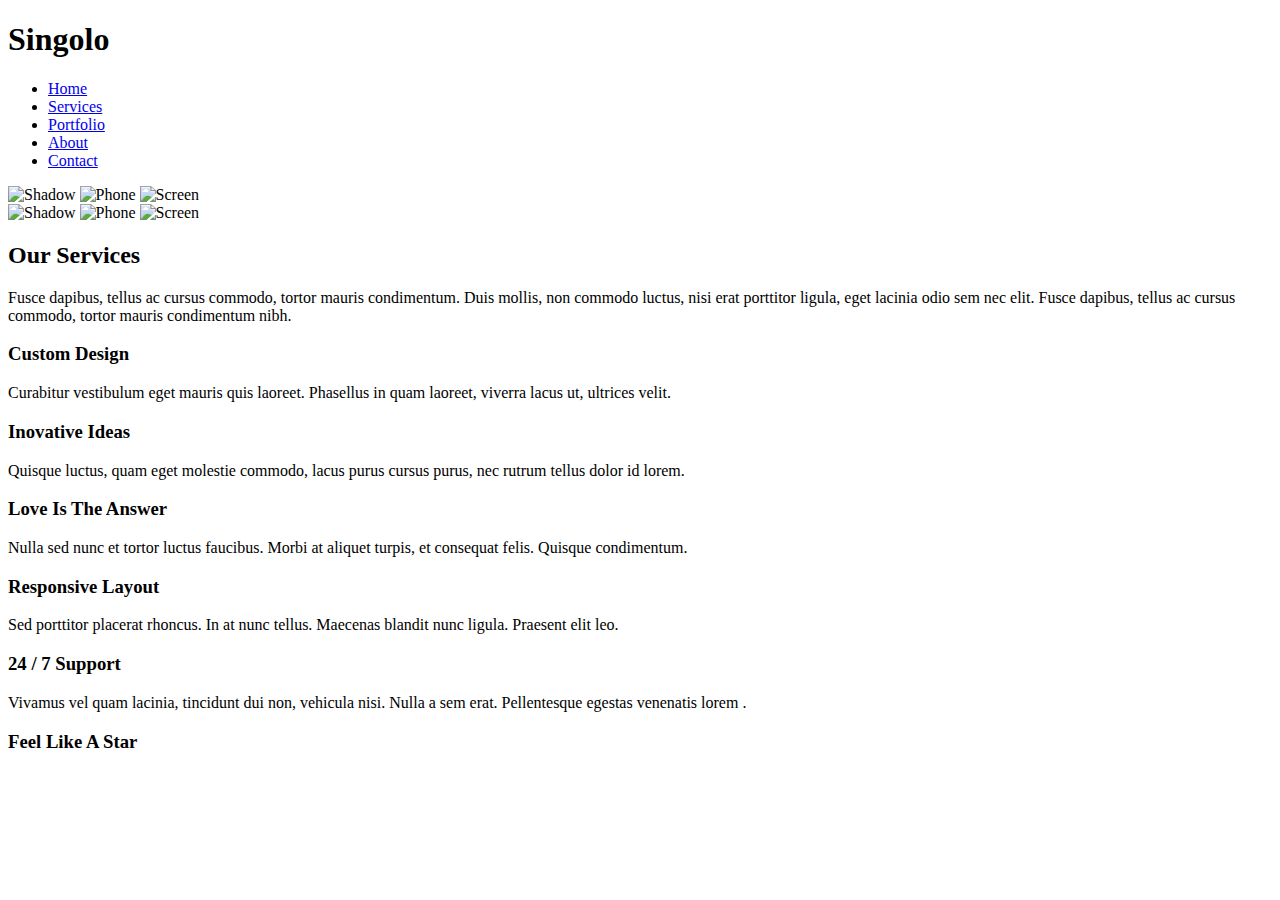
==== singolo1.html @ 4a8bdc44 "feat: add header, slider, services sections" ====
<!DOCTYPE html>
<html lang="en">
<head>
    <meta charset="UTF-8">
    <meta name="viewport" content="width=device-width, initial-scale=1.0">
    <meta http-equiv="X-UA-Compatible" content="ie=edge">
    <title>Singolo</title>
    <link rel="stylesheet" href="singolo1.css">
    <link href="https://fonts.googleapis.com/css?family=Lato:300,400,700,900&display=swap" rel="stylesheet">
</head>
<body>
    <header class="header">
        <div class="wrapper header-grid">
            <h1>Singolo</h1>
            <nav class="navigation">
                <ul class="navigation__list">
                    <li class="navigation__item"><a href="#" class="navigation__link active">Home</a></li>
                    <li class="navigation__item"><a href="#" class="navigation__link">Services</a></li>
                    <li class="navigation__item"><a href="#" class="navigation__link">Portfolio</a></li>
                    <li class="navigation__item"><a href="#" class="navigation__link">About</a></li>
                    <li class="navigation__item"><a href="#" class="navigation__link">Contact</a></li>
                </ul>
            </nav>
        </div>
    </header>
    <section class="slider">
        <div class="wrapper slider-grid">
            <div class="arrow"></div>
            <div class="phone-vertical">
                <img src="./assets/img/shadow.png" alt="Shadow" class="phone-vertical__shadow">
                <img src="./assets/img/phone-base.png" alt="Phone" class="phone-vertical__base">
                <img src="./assets/img/screen-vertical.jpg" alt="Screen" class="phone-vertical__screen">
            </div>
            <div class="phone-horizontal">
                <img src="./assets/img/shadow.png" alt="Shadow" class="phone-horizontal__shadow">
                <img src="./assets/img/phone-base.png" alt="Phone" class="phone-horizontal__base">
                <img src="./assets/img/screen-horizontal.jpg" alt="Screen" class="phone-horizontal__screen">
            </div>
            <div class="arrow arrow_right"></div>
        </div>
    </section>
    <section class="services">
        <h2>Our Services</h2>
        <p>Fusce dapibus, tellus ac cursus commodo, tortor mauris condimentum. Duis mollis, non commodo luctus, nisi erat porttitor ligula, eget lacinia odio sem nec elit. Fusce dapibus, tellus ac cursus commodo, tortor mauris condimentum nibh.</p>
        <div class="services__content">
            <div class="services__item">
                <h3>Custom Design</h3>
                <p>Curabitur vestibulum eget mauris quis laoreet. Phasellus in quam laoreet, viverra lacus ut, ultrices velit.</p>
            </div>
            <div class="services__item">
                <h3>Inovative Ideas</h3>
                <p>Quisque luctus, quam eget molestie commodo, lacus purus cursus purus, nec rutrum tellus dolor id lorem.</p>
            </div>
            <div class="services__item">
                <h3>Love Is The Answer</h3>
                <p>Nulla sed nunc et tortor luctus faucibus. Morbi at aliquet turpis, et consequat felis. Quisque condimentum.</p>
            </div>
            <div class="services__item">
                <h3>Responsive Layout</h3>
                <p>Sed porttitor placerat rhoncus. In at nunc tellus. Maecenas blandit nunc ligula. Praesent elit leo.</p>
            </div>
            <div class="services__item">
                <h3>24 / 7 Support</h3>
                <p>Vivamus vel quam lacinia, tincidunt dui non, vehicula nisi. Nulla a sem erat. Pellentesque egestas venenatis lorem .</p>
            </div>
            <div class="services__item">
                <h3>Feel Like A Star</h3>
                <p></p>
            </div>
        </div>
    </section>
</body>
</html>
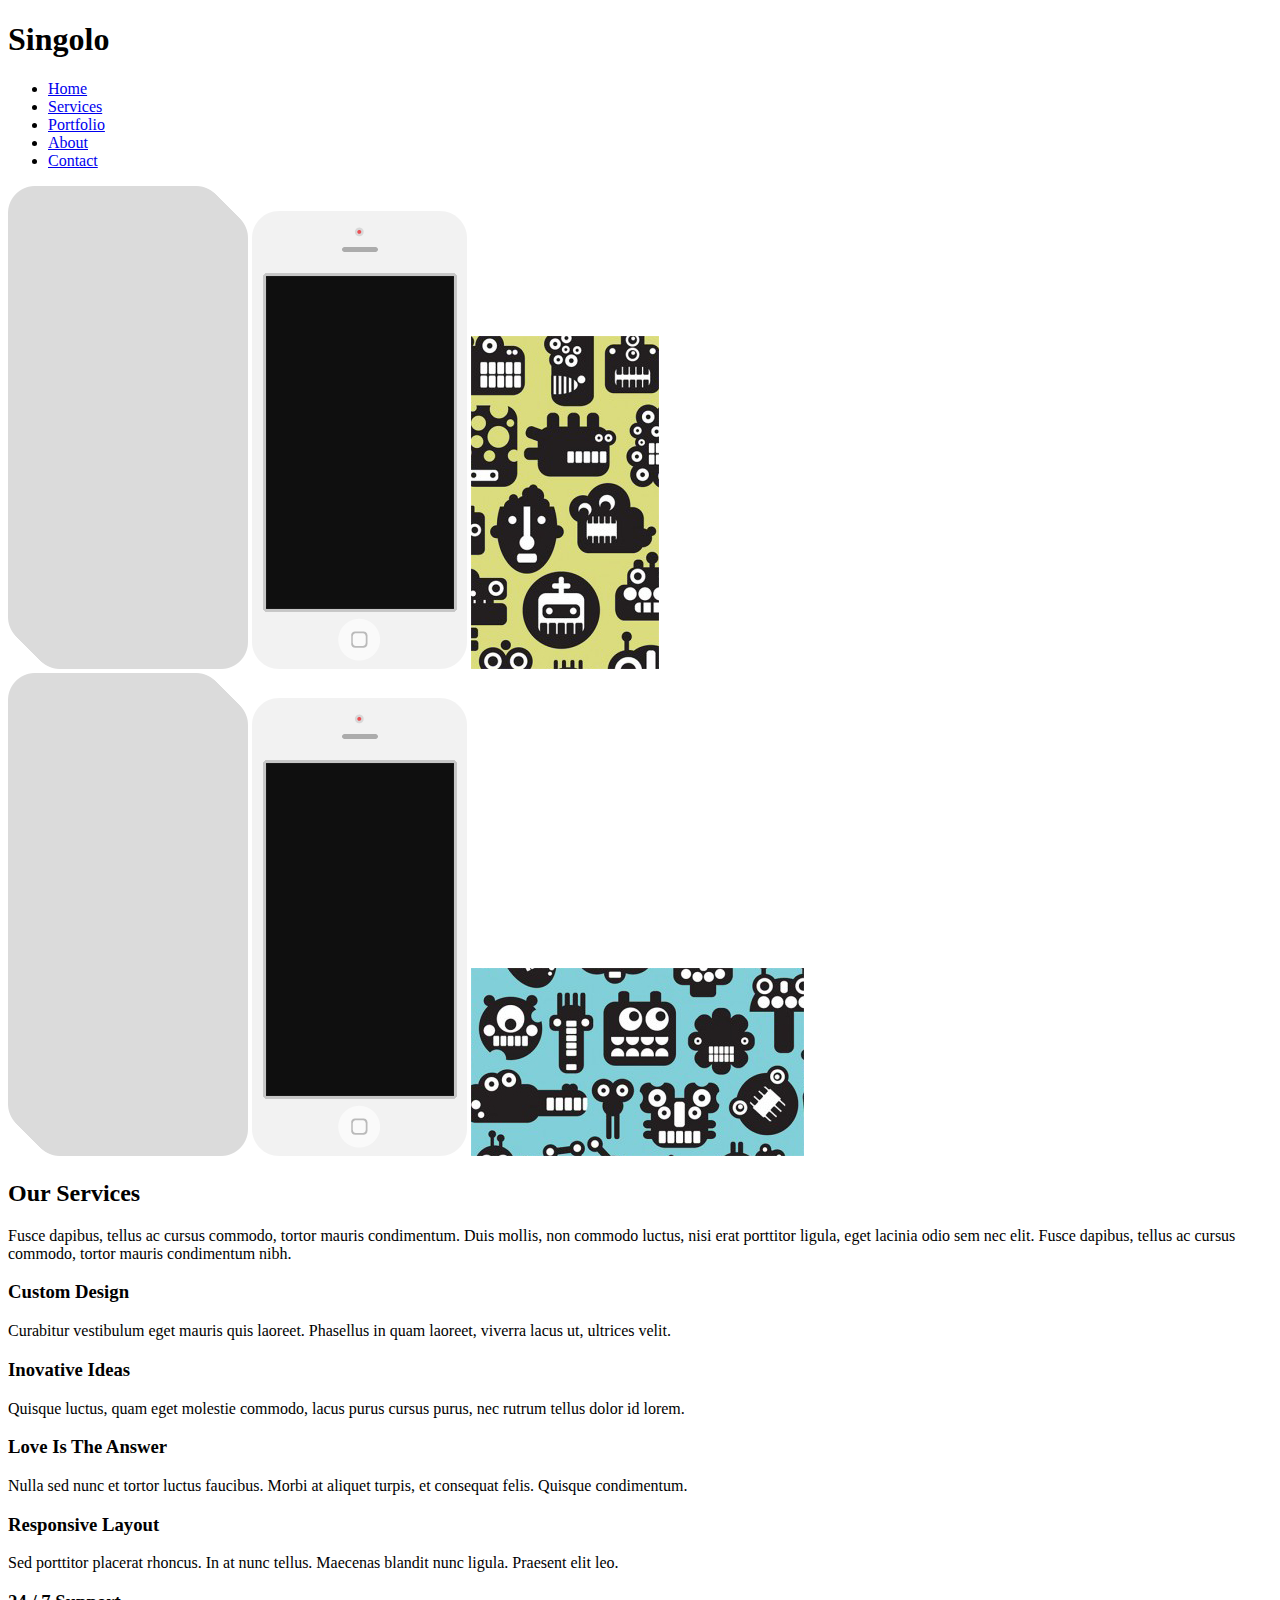
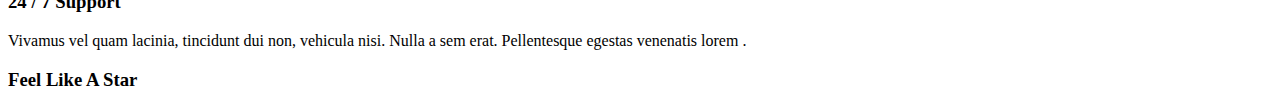
==== commit c65994f6: "feat: add wrapper in services" ====
--- a/singolo1.html
+++ b/singolo1.html
@@ -40,32 +40,34 @@
         </div>
     </section>
     <section class="services">
-        <h2>Our Services</h2>
-        <p>Fusce dapibus, tellus ac cursus commodo, tortor mauris condimentum. Duis mollis, non commodo luctus, nisi erat porttitor ligula, eget lacinia odio sem nec elit. Fusce dapibus, tellus ac cursus commodo, tortor mauris condimentum nibh.</p>
-        <div class="services__content">
-            <div class="services__item">
-                <h3>Custom Design</h3>
-                <p>Curabitur vestibulum eget mauris quis laoreet. Phasellus in quam laoreet, viverra lacus ut, ultrices velit.</p>
-            </div>
-            <div class="services__item">
-                <h3>Inovative Ideas</h3>
-                <p>Quisque luctus, quam eget molestie commodo, lacus purus cursus purus, nec rutrum tellus dolor id lorem.</p>
-            </div>
-            <div class="services__item">
-                <h3>Love Is The Answer</h3>
-                <p>Nulla sed nunc et tortor luctus faucibus. Morbi at aliquet turpis, et consequat felis. Quisque condimentum.</p>
-            </div>
-            <div class="services__item">
-                <h3>Responsive Layout</h3>
-                <p>Sed porttitor placerat rhoncus. In at nunc tellus. Maecenas blandit nunc ligula. Praesent elit leo.</p>
-            </div>
-            <div class="services__item">
-                <h3>24 / 7 Support</h3>
-                <p>Vivamus vel quam lacinia, tincidunt dui non, vehicula nisi. Nulla a sem erat. Pellentesque egestas venenatis lorem .</p>
-            </div>
-            <div class="services__item">
-                <h3>Feel Like A Star</h3>
-                <p></p>
+        <div class="wrapper services-grid">
+            <h2>Our Services</h2>
+            <p>Fusce dapibus, tellus ac cursus commodo, tortor mauris condimentum. Duis mollis, non commodo luctus, nisi erat porttitor ligula, eget lacinia odio sem nec elit. Fusce dapibus, tellus ac cursus commodo, tortor mauris condimentum nibh.</p>
+            <div class="services__content">
+                <div class="services__item">
+                    <h3>Custom Design</h3>
+                    <p>Curabitur vestibulum eget mauris quis laoreet. Phasellus in quam laoreet, viverra lacus ut, ultrices velit.</p>
+                </div>
+                <div class="services__item">
+                    <h3>Inovative Ideas</h3>
+                    <p>Quisque luctus, quam eget molestie commodo, lacus purus cursus purus, nec rutrum tellus dolor id lorem.</p>
+                </div>
+                <div class="services__item">
+                    <h3>Love Is The Answer</h3>
+                    <p>Nulla sed nunc et tortor luctus faucibus. Morbi at aliquet turpis, et consequat felis. Quisque condimentum.</p>
+                </div>
+                <div class="services__item">
+                    <h3>Responsive Layout</h3>
+                    <p>Sed porttitor placerat rhoncus. In at nunc tellus. Maecenas blandit nunc ligula. Praesent elit leo.</p>
+                </div>
+                <div class="services__item">
+                    <h3>24 / 7 Support</h3>
+                    <p>Vivamus vel quam lacinia, tincidunt dui non, vehicula nisi. Nulla a sem erat. Pellentesque egestas venenatis lorem .</p>
+                </div>
+                <div class="services__item">
+                    <h3>Feel Like A Star</h3>
+                    <p></p>
+                </div>
             </div>
         </div>
     </section>
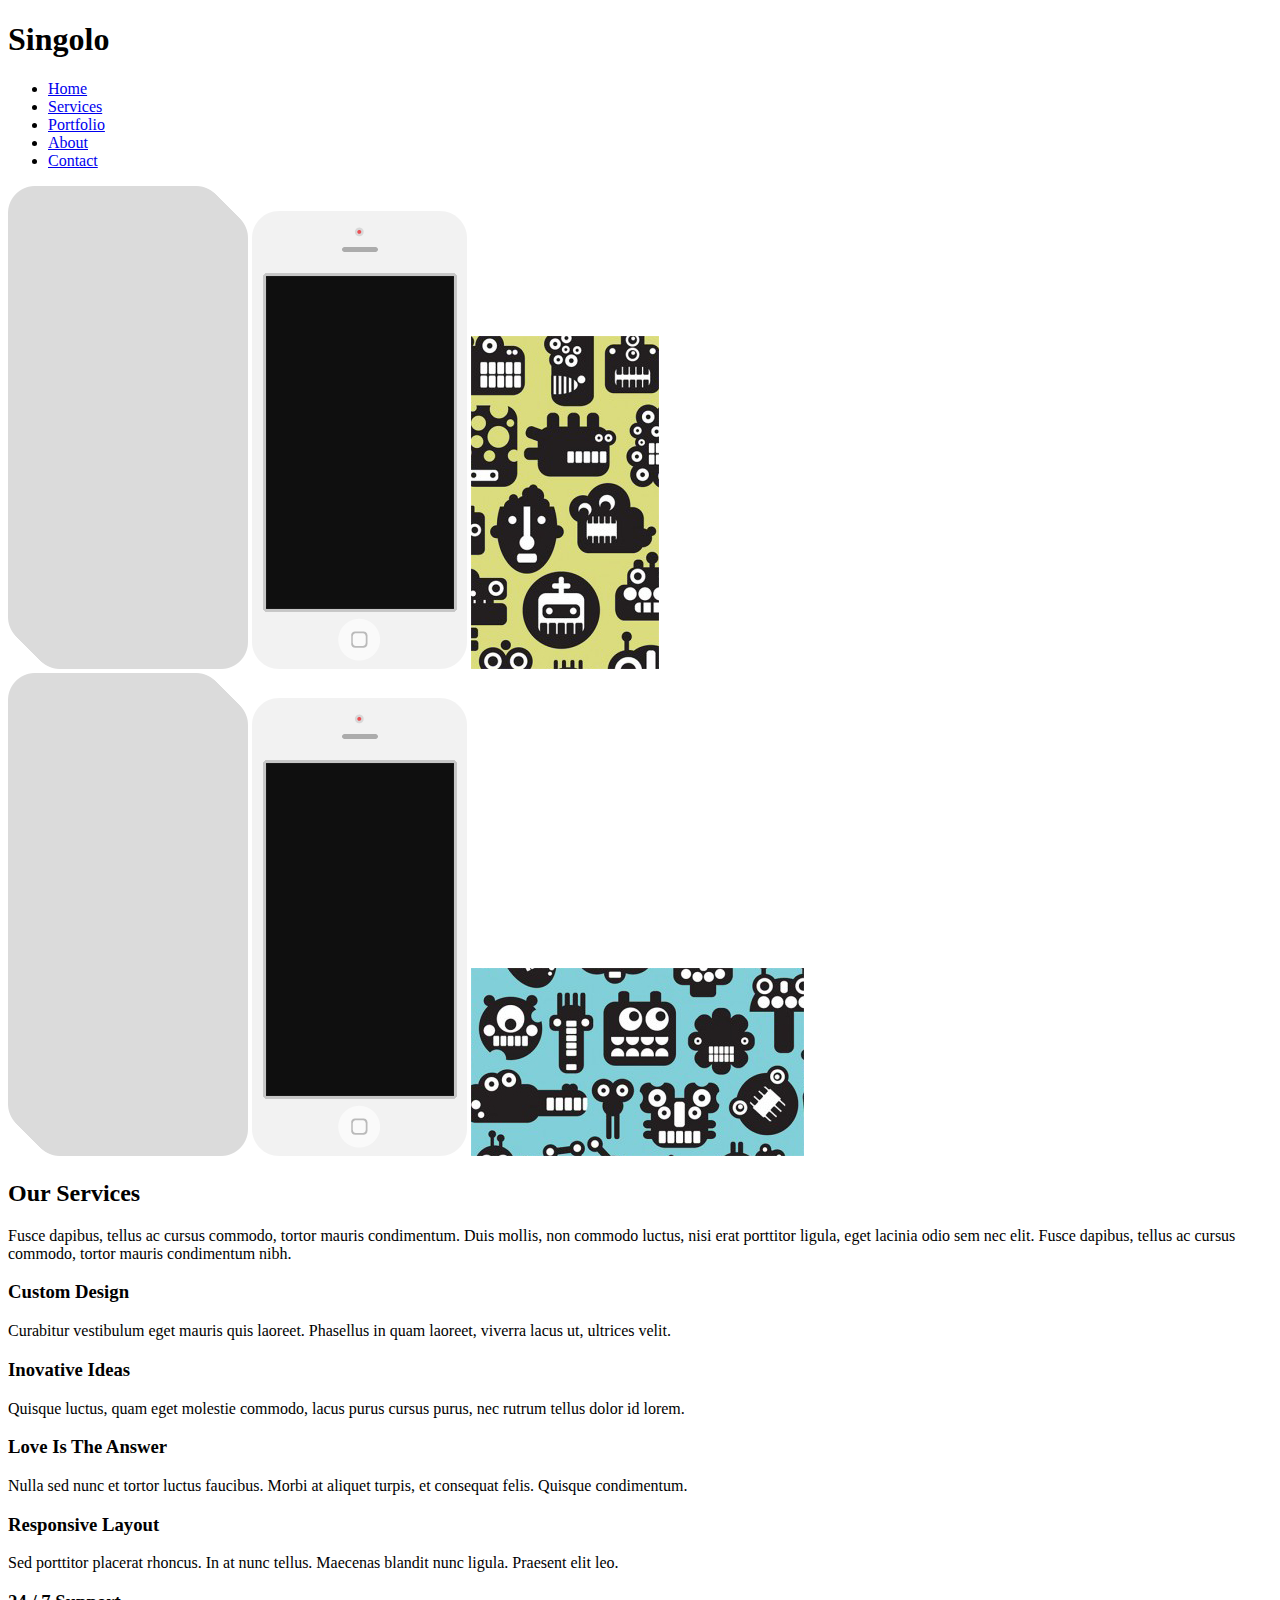
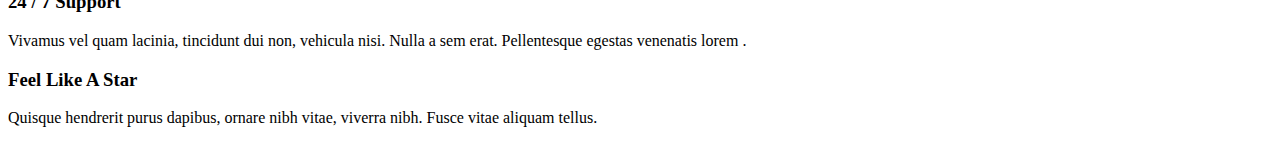
==== commit c899785f: "feat: add icon blocks" ====
--- a/singolo1.html
+++ b/singolo1.html
@@ -40,33 +40,33 @@
         </div>
     </section>
     <section class="services">
-        <div class="wrapper services-grid">
+        <div class="wrapper">
             <h2>Our Services</h2>
             <p>Fusce dapibus, tellus ac cursus commodo, tortor mauris condimentum. Duis mollis, non commodo luctus, nisi erat porttitor ligula, eget lacinia odio sem nec elit. Fusce dapibus, tellus ac cursus commodo, tortor mauris condimentum nibh.</p>
-            <div class="services__content">
-                <div class="services__item">
+            <div class="services__content services-grid">
+                <div class="services__item icon icon_pen">
                     <h3>Custom Design</h3>
                     <p>Curabitur vestibulum eget mauris quis laoreet. Phasellus in quam laoreet, viverra lacus ut, ultrices velit.</p>
                 </div>
-                <div class="services__item">
+                <div class="services__item icon icon_lightbulb">
                     <h3>Inovative Ideas</h3>
                     <p>Quisque luctus, quam eget molestie commodo, lacus purus cursus purus, nec rutrum tellus dolor id lorem.</p>
                 </div>
-                <div class="services__item">
+                <div class="services__item icon icon_heart">
                     <h3>Love Is The Answer</h3>
                     <p>Nulla sed nunc et tortor luctus faucibus. Morbi at aliquet turpis, et consequat felis. Quisque condimentum.</p>
                 </div>
-                <div class="services__item">
+                <div class="services__item icon icon_phone">
                     <h3>Responsive Layout</h3>
                     <p>Sed porttitor placerat rhoncus. In at nunc tellus. Maecenas blandit nunc ligula. Praesent elit leo.</p>
                 </div>
-                <div class="services__item">
+                <div class="services__item icon icon_message">
                     <h3>24 / 7 Support</h3>
                     <p>Vivamus vel quam lacinia, tincidunt dui non, vehicula nisi. Nulla a sem erat. Pellentesque egestas venenatis lorem .</p>
                 </div>
-                <div class="services__item">
+                <div class="services__item icon icon_star">
                     <h3>Feel Like A Star</h3>
-                    <p></p>
+                    <p>Quisque hendrerit purus dapibus, ornare nibh vitae, viverra nibh. Fusce vitae aliquam tellus.</p>
                 </div>
             </div>
         </div>
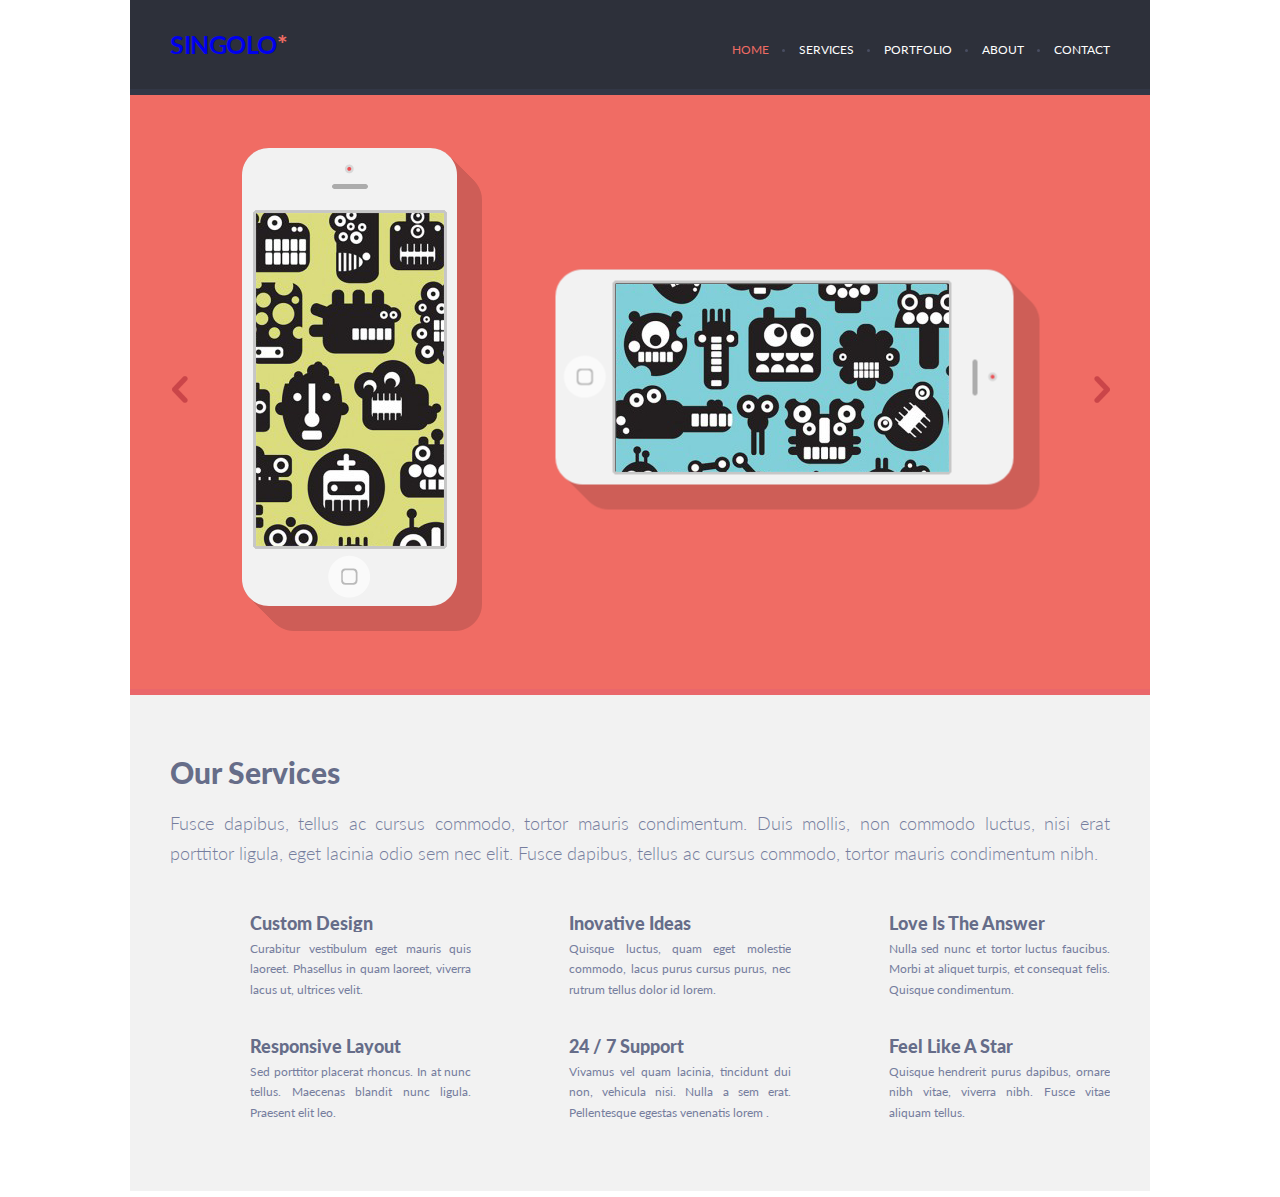
==== commit b3868286: "fix icon blocks" ====
--- a/singolo1.html
+++ b/singolo1.html
@@ -11,7 +11,7 @@
 <body>
     <header class="header">
         <div class="wrapper header-grid">
-            <h1>Singolo</h1>
+            <h1><a href="#" class="logo">Singolo</a></h1>
             <nav class="navigation">
                 <ul class="navigation__list">
                     <li class="navigation__item"><a href="#" class="navigation__link active">Home</a></li>
@@ -25,7 +25,7 @@
     </header>
     <section class="slider">
         <div class="wrapper slider-grid">
-            <div class="arrow"></div>
+            <a href="#" class="arrow arrow_left"></a>
             <div class="phone-vertical">
                 <img src="./assets/img/shadow.png" alt="Shadow" class="phone-vertical__shadow">
                 <img src="./assets/img/phone-base.png" alt="Phone" class="phone-vertical__base">
@@ -36,7 +36,7 @@
                 <img src="./assets/img/phone-base.png" alt="Phone" class="phone-horizontal__base">
                 <img src="./assets/img/screen-horizontal.jpg" alt="Screen" class="phone-horizontal__screen">
             </div>
-            <div class="arrow arrow_right"></div>
+            <a href="#" class="arrow arrow_right"></a>
         </div>
     </section>
     <section class="services">
@@ -44,27 +44,33 @@
             <h2>Our Services</h2>
             <p>Fusce dapibus, tellus ac cursus commodo, tortor mauris condimentum. Duis mollis, non commodo luctus, nisi erat porttitor ligula, eget lacinia odio sem nec elit. Fusce dapibus, tellus ac cursus commodo, tortor mauris condimentum nibh.</p>
             <div class="services__content services-grid">
-                <div class="services__item icon icon_pen">
+                <div class="services__item">
+                    <span class="icon icon_pen"></span>
                     <h3>Custom Design</h3>
                     <p>Curabitur vestibulum eget mauris quis laoreet. Phasellus in quam laoreet, viverra lacus ut, ultrices velit.</p>
                 </div>
-                <div class="services__item icon icon_lightbulb">
+                <div class="services__item">
+                    <span class="icon icon_lightbulb"></span>
                     <h3>Inovative Ideas</h3>
                     <p>Quisque luctus, quam eget molestie commodo, lacus purus cursus purus, nec rutrum tellus dolor id lorem.</p>
                 </div>
-                <div class="services__item icon icon_heart">
+                <div class="services__item">
+                    <span class="icon icon_heart"></span>
                     <h3>Love Is The Answer</h3>
                     <p>Nulla sed nunc et tortor luctus faucibus. Morbi at aliquet turpis, et consequat felis. Quisque condimentum.</p>
                 </div>
-                <div class="services__item icon icon_phone">
+                <div class="services__item">
+                    <span class="icon icon_phone"></span>
                     <h3>Responsive Layout</h3>
                     <p>Sed porttitor placerat rhoncus. In at nunc tellus. Maecenas blandit nunc ligula. Praesent elit leo.</p>
                 </div>
-                <div class="services__item icon icon_message">
+                <div class="services__item">
+                    <span class="icon icon_message"></span>
                     <h3>24 / 7 Support</h3>
                     <p>Vivamus vel quam lacinia, tincidunt dui non, vehicula nisi. Nulla a sem erat. Pellentesque egestas venenatis lorem .</p>
                 </div>
-                <div class="services__item icon icon_star">
+                <div class="services__item">
+                    <span class="icon icon_star"></span>
                     <h3>Feel Like A Star</h3>
                     <p>Quisque hendrerit purus dapibus, ornare nibh vitae, viverra nibh. Fusce vitae aliquam tellus.</p>
                 </div>
--- a/singolo1.css
+++ b/singolo1.css
@@ -0,0 +1,257 @@
+/* BASE */
+
+* {
+    margin: 0;
+    padding: 0;
+}
+
+body {
+    width: 1020px;
+    margin: 0 auto;
+    font-family: "Lato", sans-serif;
+}
+
+.wrapper {
+    margin: 0 auto;
+    width: 940px;
+}
+
+li {
+    list-style-type: none;
+}
+
+a {
+    text-decoration: none;
+}
+
+/* HEADER */
+
+header {
+    min-height: 89px;
+    background-color: #2d303a;
+    border-bottom: 6px solid #323746;
+}
+
+.header-grid {
+    display: grid;
+    grid-template-columns: 2fr 5fr 5fr;
+    padding-bottom: 30px;
+    padding-top: 29px;
+}
+
+h1 {
+    font-size: 25px;
+    font-weight: 700;
+    letter-spacing: -0.5px;
+    color: #ffffff;
+    text-transform: uppercase;
+    grid-column: 1 / span 1;
+}
+
+h1::after {
+    content: "*";
+    display: inline-block;
+    width: 8px;
+    height: 9px;
+    color: #f06c64;
+}
+
+.navigation {
+    padding-top: 9px;
+    grid-column: 3 / span 1;
+}
+
+.navigation__list {
+    text-align: right;
+}
+
+.navigation__item {
+    display: inline-block;
+}
+
+.navigation__item:nth-child(-n+4) {
+    padding-right: 10px;
+}
+
+.navigation__item:nth-child(-n+4)::after {
+    content: "";
+    display: inline-block;
+    margin-left: 13px;
+    margin-bottom: 2px;
+    width: 3px;
+    height: 3px;
+    background-color: #494e62;
+    border-radius: 50%;
+}
+
+.navigation__link {
+    font-size: 12px;
+    color: #ffffff;
+    text-transform: uppercase;
+}
+
+.active {
+    color: #f06c64;
+}
+
+/* SLIDER */
+
+.slider {
+    background-color: #f06c64;
+    border-bottom: 6px solid #ea676b;
+}
+
+.slider-grid {
+    display: grid;
+    grid-template-columns: 0.5fr 4fr 7fr 0.5fr;
+    grid-template-rows: 1fr;
+    min-height: 594px;
+}
+
+.arrow {
+    display: inline-block;
+    width: 16px;
+    height: 27px;
+    align-self: center;
+    margin-bottom: 5px;
+    margin-left: 2px;
+    background: url(./assets/img/arrow.png) no-repeat;
+}
+
+.arrow_right {
+    transform: scale(-1);
+    justify-self: right;
+}
+
+.phone-vertical {
+    position: relative;
+    padding-top: 53px;
+    padding-left: 33px;
+}
+
+.phone-horizontal {
+    position: relative;
+    padding-top: 53px;
+    padding-left: 154px;
+}
+
+.phone-vertical__shadow {
+    position: absolute;
+    z-index: 1;
+}
+
+.phone-vertical__base {
+    position: absolute;
+    z-index: 2;
+}
+
+.phone-vertical__screen {
+    position: absolute;
+    z-index: 3;
+    padding: 65px 13px 60px 14px;
+}
+
+
+.phone-horizontal__shadow {
+    position: absolute;
+    z-index: 1;
+    padding-right: 1px;
+    padding-top: 1px;
+    transform: rotate(90deg) scaleY(-1);
+}
+
+.phone-horizontal__base {
+    position: absolute;
+    z-index: 2;
+    transform: rotate(90deg);
+}
+
+.phone-horizontal__screen {
+    position: absolute;
+    z-index: 3;
+    margin: 136px -61px;
+}
+
+/* SERVICES */
+
+.services {
+    min-height: 496px;
+    background-color: #f2f2f2;
+    border-bottom: 6px solid #ffffff;
+}
+
+h2 {
+    padding-top: 59px;
+    padding-bottom: 18px;
+    font-size: 30px;
+    font-weight: 900;
+    color: #666d89;
+}
+
+h3 {
+    max-height: 20px;
+    padding-left: 20px;
+    font-size: 18px;
+    font-weight: 900;
+    line-height: 1;
+    color: #666d89;
+    overflow: hidden;
+}
+
+p {
+    text-align: justify;
+    font-size: 18px;
+    font-weight: 300;
+    line-height: 30px;
+    color: #767e9e;
+}
+
+.services__content p {
+    padding-top: 7px;
+    padding-left: 20px;
+    max-height: 58px;
+    font-size: 12px;
+    font-weight: 400;
+    line-height: 1.7;
+    overflow: hidden;
+}
+
+.services-grid {
+    display: grid;
+    grid-template-columns: repeat(3, 1fr);
+    grid-template-rows: repeat(2, 1fr);
+    grid-gap: 40px 18px;
+    padding-top: 46px;
+}
+
+.icon::before {
+    content: "";
+    display: block;
+    width: 60px;
+    height: 60px;
+    float: left;
+}
+
+.icon_pen {
+    background: url(./assets/img/icon/pen.svg) no-repeat;
+}
+
+.icon_lightbulb {
+    background: url(./assets/img/icon/lightbulb.svg) no-repeat;
+}
+
+.icon_heart {
+    background: url(./assets/img/icon/heart.svg) no-repeat;
+}
+
+.icon_phone {
+    background: url(./assets/img/icon/phone.svg) no-repeat;
+}
+
+.icon_message {
+    background: url(./assets/img/icon/message.svg) no-repeat;
+}
+
+.icon_star {
+    background: url(./assets/img/icon/star.svg) no-repeat;
+}